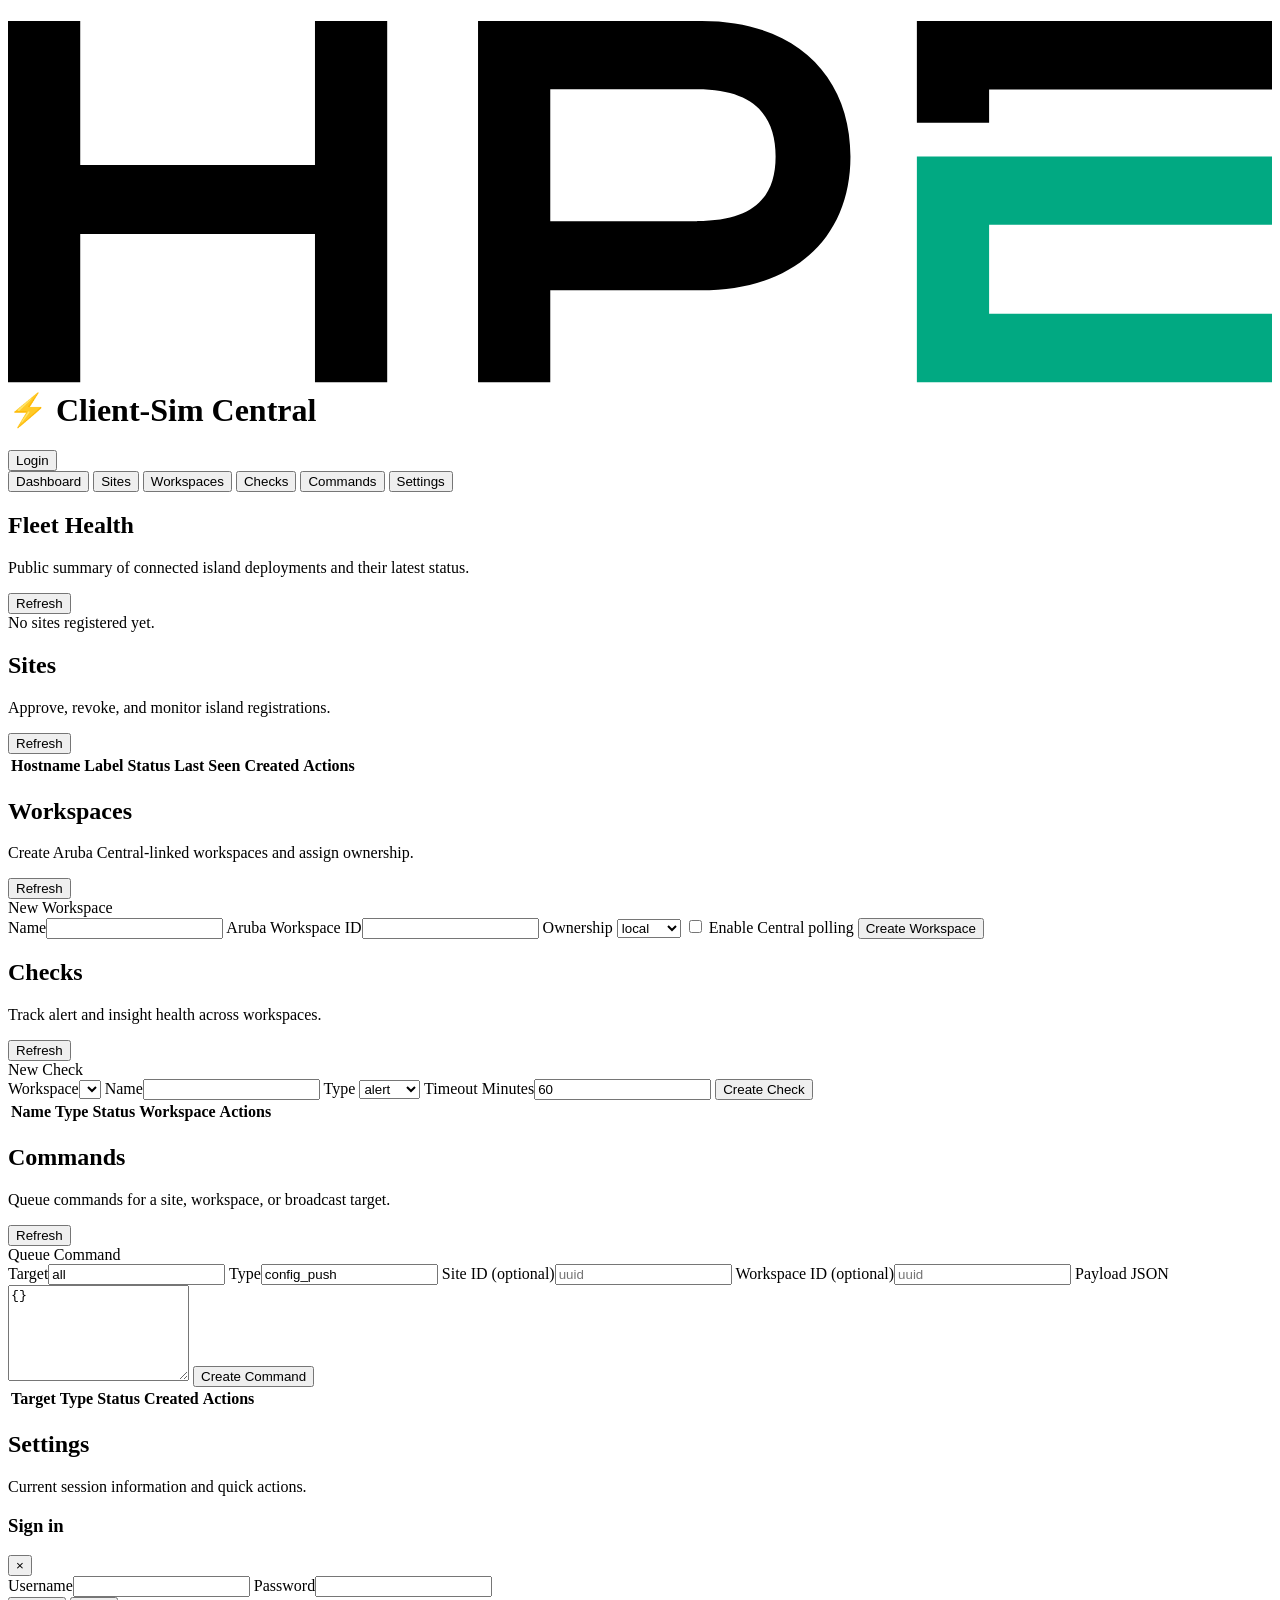
==== central/static/index.html @ 8d9159ab "feat(central): scaffold centralized WebUI — FastAPI/PostgreSQL/Vanilla JS - New central/ directory: " ====
<!DOCTYPE html>
<html lang="en">
<head>
  <meta charset="UTF-8">
  <meta name="viewport" content="width=device-width, initial-scale=1.0">
  <title>Client-Sim Central</title>
  <link rel="stylesheet" href="/static/style.css">
  <script src="/static/app.js" defer></script>
</head>
<body>
  <header class="topbar">
    <div class="topbar-content">
      <h1>
        <svg class="hpe-logo-mark" xmlns="http://www.w3.org/2000/svg" viewBox="0 180 504 144" role="img" aria-label="HPE">
          <path fill="#01a982" d="M391.2 261.27v35.46H504V324H362.4v-90H504v27.27H391.2Z"/>
          <path fill="currentColor" d="M276.67 180h-89.25v144h28.8v-36.6h60c37.92 0 59.7-21.6 59.7-53.4 0-32.01-21.78-54-59.25-54Zm-1.88 79.8h-58.57v-52.54h58.57c22.68 0 31.28 10.48 31.28 26.73 0 16.08-8.6 25.8-31.28 25.8Zm116.41-39.18h-28.8V180H504v27.27H391.2v13.36ZM151.2 180v144h-28.8v-59.02H28.8V324H0V180h28.8v57.38h93.6V180h28.8Z"/>
        </svg>
        <span class="brand-divider" aria-hidden="true"></span>
        ⚡ Client-Sim Central
      </h1>
      <button id="login-button" class="btn btn-secondary" type="button">Login</button>
    </div>
  </header>

  <nav class="tab-nav" role="tablist">
    <button class="tab active" data-tab="dashboard" role="tab" aria-selected="true">Dashboard</button>
    <button class="tab management-tab hidden" data-tab="sites" data-auth="required" role="tab" aria-selected="false">Sites</button>
    <button class="tab management-tab hidden" data-tab="workspaces" data-auth="required" role="tab" aria-selected="false">Workspaces</button>
    <button class="tab management-tab hidden" data-tab="checks" data-auth="required" role="tab" aria-selected="false">Checks</button>
    <button class="tab management-tab hidden" data-tab="commands" data-auth="required" role="tab" aria-selected="false">Commands</button>
    <button class="tab management-tab hidden" data-tab="settings" data-auth="required" role="tab" aria-selected="false">Settings</button>
  </nav>

  <main class="page">
    <section id="tab-dashboard" class="tab-panel">
      <div class="panel-header">
        <div>
          <h2>Fleet Health</h2>
          <p class="muted">Public summary of connected island deployments and their latest status.</p>
        </div>
        <button id="refresh-dashboard" class="btn btn-secondary" type="button">Refresh</button>
      </div>
      <div id="dashboard-summary" class="sites-grid"></div>
      <div id="dashboard-empty" class="card empty-card hidden">No sites registered yet.</div>
    </section>

    <section id="tab-sites" class="tab-panel hidden">
      <div class="panel-header">
        <div>
          <h2>Sites</h2>
          <p class="muted">Approve, revoke, and monitor island registrations.</p>
        </div>
        <button id="refresh-sites" class="btn btn-secondary" type="button">Refresh</button>
      </div>
      <div class="card">
        <div class="table-wrap">
          <table class="data-table">
            <thead>
              <tr>
                <th>Hostname</th>
                <th>Label</th>
                <th>Status</th>
                <th>Last Seen</th>
                <th>Created</th>
                <th>Actions</th>
              </tr>
            </thead>
            <tbody id="sites-table-body"></tbody>
          </table>
        </div>
      </div>
    </section>

    <section id="tab-workspaces" class="tab-panel hidden">
      <div class="panel-header">
        <div>
          <h2>Workspaces</h2>
          <p class="muted">Create Aruba Central-linked workspaces and assign ownership.</p>
        </div>
        <button id="refresh-workspaces" class="btn btn-secondary" type="button">Refresh</button>
      </div>
      <div class="two-column">
        <form id="workspace-form" class="card form-card">
          <div class="card-header"><span class="card-title">New Workspace</span></div>
          <div class="card-body form-grid">
            <label><span>Name</span><input name="name" required></label>
            <label><span>Aruba Workspace ID</span><input name="aruba_workspace_id"></label>
            <label><span>Ownership</span>
              <select name="ownership">
                <option value="local">local</option>
                <option value="remote">remote</option>
              </select>
            </label>
            <label class="checkbox-row"><input type="checkbox" name="central_poll_enabled"> <span>Enable Central polling</span></label>
            <button class="btn btn-primary" type="submit">Create Workspace</button>
          </div>
        </form>
        <div id="workspace-list" class="stack"></div>
      </div>
    </section>

    <section id="tab-checks" class="tab-panel hidden">
      <div class="panel-header">
        <div>
          <h2>Checks</h2>
          <p class="muted">Track alert and insight health across workspaces.</p>
        </div>
        <button id="refresh-checks" class="btn btn-secondary" type="button">Refresh</button>
      </div>
      <div class="two-column">
        <form id="check-form" class="card form-card">
          <div class="card-header"><span class="card-title">New Check</span></div>
          <div class="card-body form-grid">
            <label><span>Workspace</span><select id="check-workspace" name="workspace_id" required></select></label>
            <label><span>Name</span><input name="check_name" required></label>
            <label><span>Type</span>
              <select name="check_type">
                <option value="alert">alert</option>
                <option value="insight">insight</option>
              </select>
            </label>
            <label><span>Timeout Minutes</span><input name="timeout_minutes" type="number" min="1" value="60"></label>
            <button class="btn btn-primary" type="submit">Create Check</button>
          </div>
        </form>
        <div class="card">
          <div class="table-wrap">
            <table class="data-table">
              <thead>
                <tr>
                  <th>Name</th>
                  <th>Type</th>
                  <th>Status</th>
                  <th>Workspace</th>
                  <th>Actions</th>
                </tr>
              </thead>
              <tbody id="checks-table-body"></tbody>
            </table>
          </div>
        </div>
      </div>
    </section>

    <section id="tab-commands" class="tab-panel hidden">
      <div class="panel-header">
        <div>
          <h2>Commands</h2>
          <p class="muted">Queue commands for a site, workspace, or broadcast target.</p>
        </div>
        <button id="refresh-commands" class="btn btn-secondary" type="button">Refresh</button>
      </div>
      <div class="two-column">
        <form id="command-form" class="card form-card">
          <div class="card-header"><span class="card-title">Queue Command</span></div>
          <div class="card-body form-grid">
            <label><span>Target</span><input name="target" value="all" required></label>
            <label><span>Type</span><input name="type" value="config_push" required></label>
            <label><span>Site ID (optional)</span><input name="site_id" placeholder="uuid"></label>
            <label><span>Workspace ID (optional)</span><input name="workspace_id" placeholder="uuid"></label>
            <label class="full-width"><span>Payload JSON</span><textarea name="payload" rows="6">{}</textarea></label>
            <button class="btn btn-primary" type="submit">Create Command</button>
          </div>
        </form>
        <div class="card">
          <div class="table-wrap">
            <table class="data-table">
              <thead>
                <tr>
                  <th>Target</th>
                  <th>Type</th>
                  <th>Status</th>
                  <th>Created</th>
                  <th>Actions</th>
                </tr>
              </thead>
              <tbody id="commands-table-body"></tbody>
            </table>
          </div>
        </div>
      </div>
    </section>

    <section id="tab-settings" class="tab-panel hidden">
      <div class="panel-header">
        <div>
          <h2>Settings</h2>
          <p class="muted">Current session information and quick actions.</p>
        </div>
      </div>
      <div id="settings-card" class="card"></div>
    </section>
  </main>

  <div id="login-modal" class="login-modal hidden">
    <div class="login-dialog">
      <div class="modal-header">
        <h3>Sign in</h3>
        <button id="login-close" class="icon-button" type="button" aria-label="Close">×</button>
      </div>
      <form id="login-form" class="form-grid">
        <label><span>Username</span><input name="username" autocomplete="username" required></label>
        <label><span>Password</span><input name="password" type="password" autocomplete="current-password" required></label>
        <div class="modal-actions">
          <button id="login-cancel" class="btn btn-secondary" type="button">Cancel</button>
          <button class="btn btn-primary" type="submit">Login</button>
        </div>
      </form>
    </div>
  </div>

  <div id="toast-container" class="toast-container" aria-live="polite" aria-atomic="true"></div>
</body>
</html>
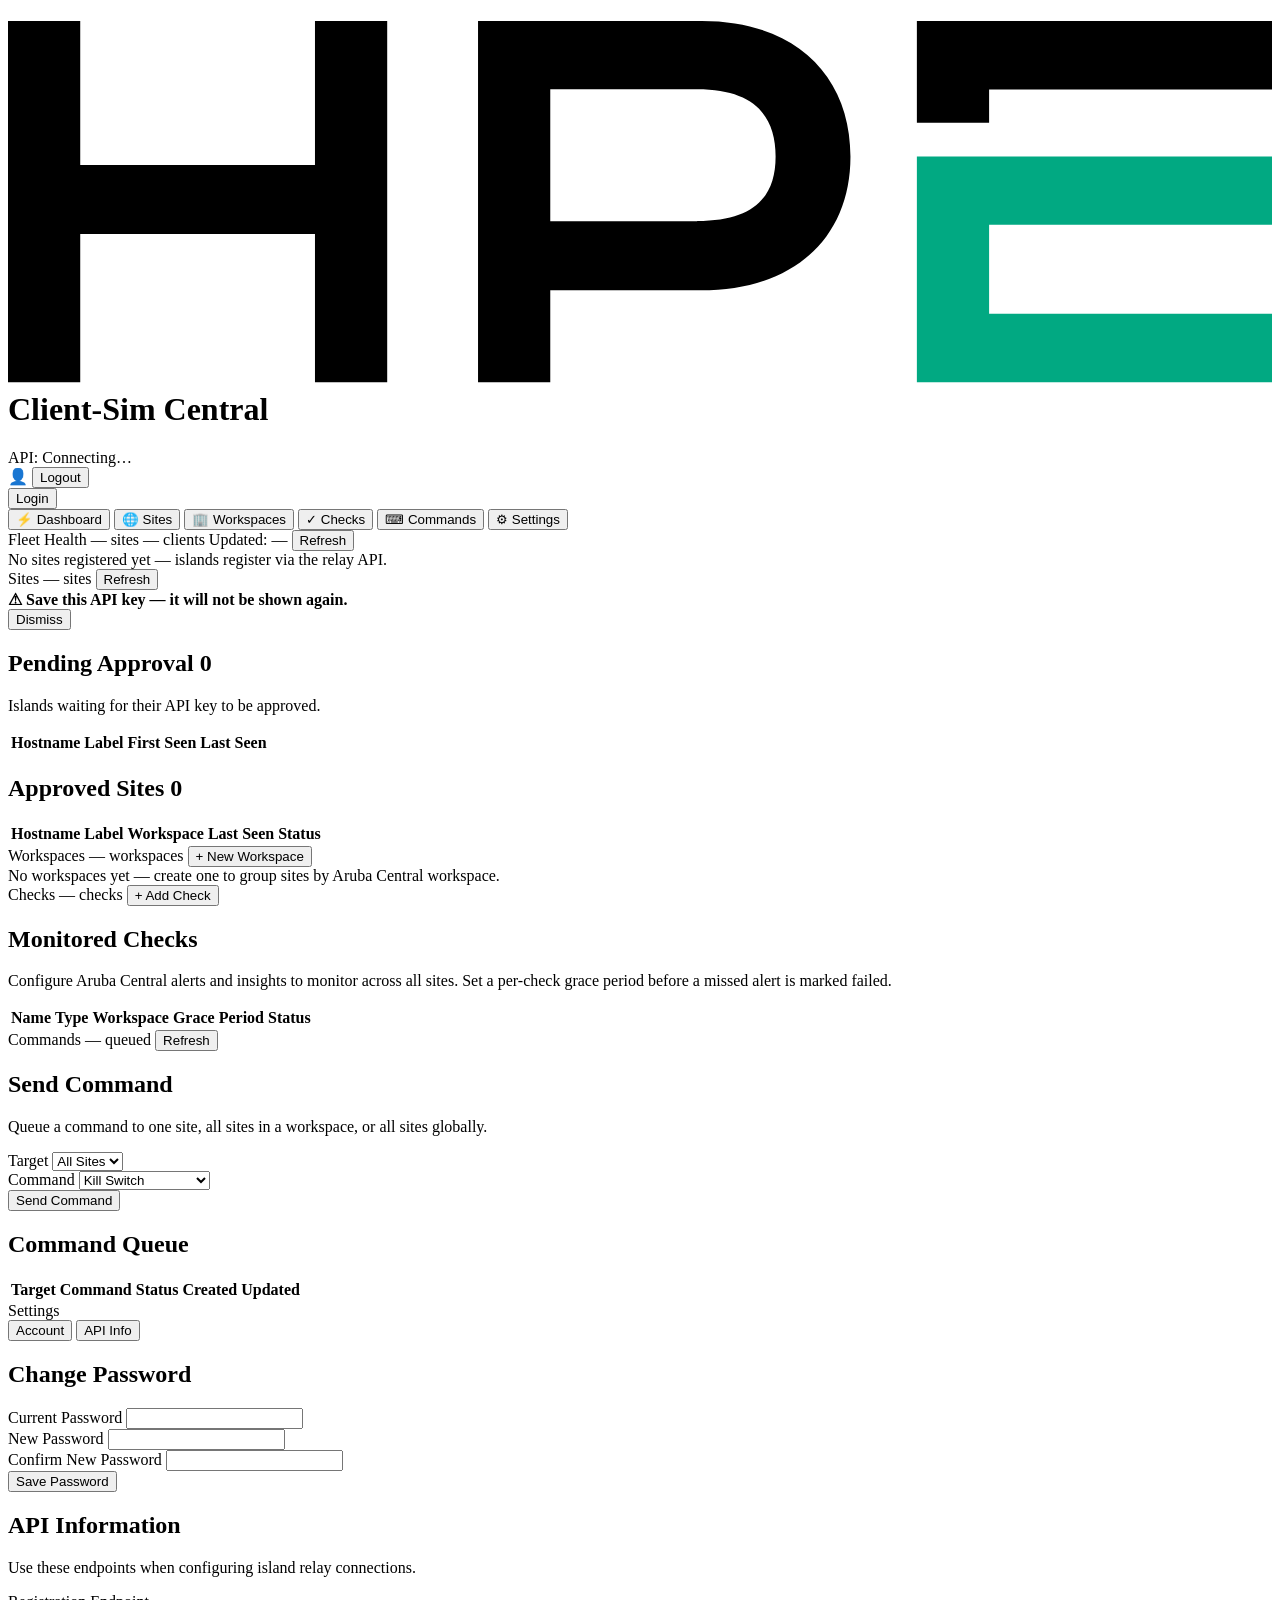
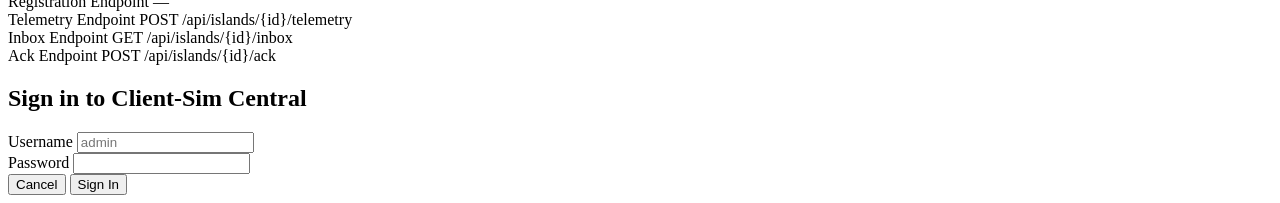
==== commit cb8e51d1: "feat(central): apply HPE design system to static frontend - style.css: copied verbatim from local We" ====
--- a/central/static/index.html
+++ b/central/static/index.html
@@ -5,210 +5,270 @@
   <meta name="viewport" content="width=device-width, initial-scale=1.0">
   <title>Client-Sim Central</title>
   <link rel="stylesheet" href="/static/style.css">
-  <script src="/static/app.js" defer></script>
 </head>
 <body>
+
+  <!-- ── Top bar ── -->
   <header class="topbar">
     <div class="topbar-content">
-      <h1>
-        <svg class="hpe-logo-mark" xmlns="http://www.w3.org/2000/svg" viewBox="0 180 504 144" role="img" aria-label="HPE">
-          <path fill="#01a982" d="M391.2 261.27v35.46H504V324H362.4v-90H504v27.27H391.2Z"/>
-          <path fill="currentColor" d="M276.67 180h-89.25v144h28.8v-36.6h60c37.92 0 59.7-21.6 59.7-53.4 0-32.01-21.78-54-59.25-54Zm-1.88 79.8h-58.57v-52.54h58.57c22.68 0 31.28 10.48 31.28 26.73 0 16.08-8.6 25.8-31.28 25.8Zm116.41-39.18h-28.8V180H504v27.27H391.2v13.36ZM151.2 180v144h-28.8v-59.02H28.8V324H0V180h28.8v57.38h93.6V180h28.8Z"/>
-        </svg>
-        <span class="brand-divider" aria-hidden="true"></span>
-        ⚡ Client-Sim Central
-      </h1>
-      <button id="login-button" class="btn btn-secondary" type="button">Login</button>
+      <div>
+        <h1>
+          <svg class="hpe-logo-mark" xmlns="http://www.w3.org/2000/svg" viewBox="0 180 504 144" role="img" aria-label="HPE">
+            <path fill="#01a982" d="M391.2 261.27v35.46H504V324H362.4v-90H504v27.27H391.2Z"/>
+            <path fill="currentColor" d="M276.67 180h-89.25v144h28.8v-36.6h60c37.92 0 59.7-21.6 59.7-53.4 0-32.01-21.78-54-59.25-54Zm-1.88 79.8h-58.57v-52.54h58.57c22.68 0 31.28 10.48 31.28 26.73 0 16.08-8.6 25.8-31.28 25.8Zm116.41-39.18h-28.8V180H504v27.27H391.2v13.36ZM151.2 180v144h-28.8v-59.02H28.8V324H0V180h28.8v57.38h93.6V180h28.8Z"/>
+          </svg>
+          <span class="brand-divider" aria-hidden="true"></span>
+          Client-Sim Central
+        </h1>
+      </div>
+      <div class="topbar-right">
+        <div id="api-status" class="ws-status">
+          <span id="api-dot" class="status-dot offline"></span>
+          <span class="repo-label">API:</span>
+          <span id="api-text">Connecting…</span>
+        </div>
+        <span id="installer-version" class="installer-version-badge"></span>
+        <div id="topbar-user" class="topbar-user hidden">
+          <span>👤</span>
+          <span id="topbar-username" class="topbar-username"></span>
+          <button id="logout-btn" class="btn btn-secondary btn-small" type="button">Logout</button>
+        </div>
+        <button id="login-btn" class="btn btn-secondary btn-small" type="button">Login</button>
+      </div>
     </div>
   </header>
 
+  <!-- ── Tab nav ── -->
   <nav class="tab-nav" role="tablist">
-    <button class="tab active" data-tab="dashboard" role="tab" aria-selected="true">Dashboard</button>
-    <button class="tab management-tab hidden" data-tab="sites" data-auth="required" role="tab" aria-selected="false">Sites</button>
-    <button class="tab management-tab hidden" data-tab="workspaces" data-auth="required" role="tab" aria-selected="false">Workspaces</button>
-    <button class="tab management-tab hidden" data-tab="checks" data-auth="required" role="tab" aria-selected="false">Checks</button>
-    <button class="tab management-tab hidden" data-tab="commands" data-auth="required" role="tab" aria-selected="false">Commands</button>
-    <button class="tab management-tab hidden" data-tab="settings" data-auth="required" role="tab" aria-selected="false">Settings</button>
+    <button class="tab active" data-tab="dashboard" role="tab" aria-selected="true">⚡ Dashboard</button>
+    <button class="tab management-tab hidden" data-tab="sites" role="tab" aria-selected="false">🌐 Sites</button>
+    <button class="tab management-tab hidden" data-tab="workspaces" role="tab" aria-selected="false">🏢 Workspaces</button>
+    <button class="tab management-tab hidden" data-tab="checks" role="tab" aria-selected="false">✓ Checks</button>
+    <button class="tab management-tab hidden" data-tab="commands" role="tab" aria-selected="false">⌨ Commands</button>
+    <button class="tab management-tab hidden" data-tab="settings" role="tab" aria-selected="false">⚙ Settings</button>
   </nav>
 
-  <main class="page">
-    <section id="tab-dashboard" class="tab-panel">
-      <div class="panel-header">
-        <div>
-          <h2>Fleet Health</h2>
-          <p class="muted">Public summary of connected island deployments and their latest status.</p>
-        </div>
-        <button id="refresh-dashboard" class="btn btn-secondary" type="button">Refresh</button>
-      </div>
-      <div id="dashboard-summary" class="sites-grid"></div>
-      <div id="dashboard-empty" class="card empty-card hidden">No sites registered yet.</div>
-    </section>
-
-    <section id="tab-sites" class="tab-panel hidden">
-      <div class="panel-header">
-        <div>
-          <h2>Sites</h2>
-          <p class="muted">Approve, revoke, and monitor island registrations.</p>
-        </div>
-        <button id="refresh-sites" class="btn btn-secondary" type="button">Refresh</button>
-      </div>
-      <div class="card">
-        <div class="table-wrap">
-          <table class="data-table">
-            <thead>
-              <tr>
-                <th>Hostname</th>
-                <th>Label</th>
-                <th>Status</th>
-                <th>Last Seen</th>
-                <th>Created</th>
-                <th>Actions</th>
-              </tr>
-            </thead>
-            <tbody id="sites-table-body"></tbody>
-          </table>
-        </div>
-      </div>
-    </section>
-
-    <section id="tab-workspaces" class="tab-panel hidden">
-      <div class="panel-header">
-        <div>
-          <h2>Workspaces</h2>
-          <p class="muted">Create Aruba Central-linked workspaces and assign ownership.</p>
-        </div>
-        <button id="refresh-workspaces" class="btn btn-secondary" type="button">Refresh</button>
-      </div>
-      <div class="two-column">
-        <form id="workspace-form" class="card form-card">
-          <div class="card-header"><span class="card-title">New Workspace</span></div>
-          <div class="card-body form-grid">
-            <label><span>Name</span><input name="name" required></label>
-            <label><span>Aruba Workspace ID</span><input name="aruba_workspace_id"></label>
-            <label><span>Ownership</span>
-              <select name="ownership">
-                <option value="local">local</option>
-                <option value="remote">remote</option>
-              </select>
-            </label>
-            <label class="checkbox-row"><input type="checkbox" name="central_poll_enabled"> <span>Enable Central polling</span></label>
-            <button class="btn btn-primary" type="submit">Create Workspace</button>
-          </div>
-        </form>
-        <div id="workspace-list" class="stack"></div>
-      </div>
-    </section>
-
-    <section id="tab-checks" class="tab-panel hidden">
-      <div class="panel-header">
-        <div>
-          <h2>Checks</h2>
-          <p class="muted">Track alert and insight health across workspaces.</p>
-        </div>
-        <button id="refresh-checks" class="btn btn-secondary" type="button">Refresh</button>
-      </div>
-      <div class="two-column">
-        <form id="check-form" class="card form-card">
-          <div class="card-header"><span class="card-title">New Check</span></div>
-          <div class="card-body form-grid">
-            <label><span>Workspace</span><select id="check-workspace" name="workspace_id" required></select></label>
-            <label><span>Name</span><input name="check_name" required></label>
-            <label><span>Type</span>
-              <select name="check_type">
-                <option value="alert">alert</option>
-                <option value="insight">insight</option>
-              </select>
-            </label>
-            <label><span>Timeout Minutes</span><input name="timeout_minutes" type="number" min="1" value="60"></label>
-            <button class="btn btn-primary" type="submit">Create Check</button>
-          </div>
-        </form>
-        <div class="card">
-          <div class="table-wrap">
-            <table class="data-table">
-              <thead>
-                <tr>
-                  <th>Name</th>
-                  <th>Type</th>
-                  <th>Status</th>
-                  <th>Workspace</th>
-                  <th>Actions</th>
-                </tr>
-              </thead>
-              <tbody id="checks-table-body"></tbody>
-            </table>
-          </div>
-        </div>
-      </div>
-    </section>
-
-    <section id="tab-commands" class="tab-panel hidden">
-      <div class="panel-header">
-        <div>
-          <h2>Commands</h2>
-          <p class="muted">Queue commands for a site, workspace, or broadcast target.</p>
-        </div>
-        <button id="refresh-commands" class="btn btn-secondary" type="button">Refresh</button>
-      </div>
-      <div class="two-column">
-        <form id="command-form" class="card form-card">
-          <div class="card-header"><span class="card-title">Queue Command</span></div>
-          <div class="card-body form-grid">
-            <label><span>Target</span><input name="target" value="all" required></label>
-            <label><span>Type</span><input name="type" value="config_push" required></label>
-            <label><span>Site ID (optional)</span><input name="site_id" placeholder="uuid"></label>
-            <label><span>Workspace ID (optional)</span><input name="workspace_id" placeholder="uuid"></label>
-            <label class="full-width"><span>Payload JSON</span><textarea name="payload" rows="6">{}</textarea></label>
-            <button class="btn btn-primary" type="submit">Create Command</button>
-          </div>
-        </form>
-        <div class="card">
-          <div class="table-wrap">
-            <table class="data-table">
-              <thead>
-                <tr>
-                  <th>Target</th>
-                  <th>Type</th>
-                  <th>Status</th>
-                  <th>Created</th>
-                  <th>Actions</th>
-                </tr>
-              </thead>
-              <tbody id="commands-table-body"></tbody>
-            </table>
-          </div>
-        </div>
-      </div>
-    </section>
-
-    <section id="tab-settings" class="tab-panel hidden">
-      <div class="panel-header">
-        <div>
-          <h2>Settings</h2>
-          <p class="muted">Current session information and quick actions.</p>
-        </div>
-      </div>
-      <div id="settings-card" class="card"></div>
-    </section>
-  </main>
-
-  <div id="login-modal" class="login-modal hidden">
-    <div class="login-dialog">
-      <div class="modal-header">
-        <h3>Sign in</h3>
-        <button id="login-close" class="icon-button" type="button" aria-label="Close">×</button>
-      </div>
-      <form id="login-form" class="form-grid">
-        <label><span>Username</span><input name="username" autocomplete="username" required></label>
-        <label><span>Password</span><input name="password" type="password" autocomplete="current-password" required></label>
-        <div class="modal-actions">
-          <button id="login-cancel" class="btn btn-secondary" type="button">Cancel</button>
-          <button class="btn btn-primary" type="submit">Login</button>
-        </div>
-      </form>
+  <!-- ── Dashboard tab (public) ── -->
+  <main id="tab-dashboard" class="page tab-content">
+    <div class="server-node-bar">
+      <span class="server-node-name">Fleet Health</span>
+      <span class="server-stat-pill" id="dash-sites-pill" title="Connected sites">— sites</span>
+      <span class="server-stat-pill" id="dash-clients-pill" title="Total clients">— clients</span>
+      <span class="server-last-seen">Updated: <span id="dash-last-updated">—</span></span>
+      <button id="refresh-dashboard-btn" class="btn btn-secondary btn-small" style="margin-left:auto;" type="button">Refresh</button>
+    </div>
+    <div id="dashboard-grid" class="sites-grid"></div>
+    <div id="dashboard-empty" class="central-empty hidden">No sites registered yet — islands register via the relay API.</div>
+  </main>
+
+  <!-- ── Sites tab (auth required) ── -->
+  <main id="tab-sites" class="page tab-content hidden">
+    <div class="server-node-bar">
+      <span class="server-node-name">Sites</span>
+      <span class="server-stat-pill" id="sites-count-pill">— sites</span>
+      <button id="refresh-sites-btn" class="btn btn-secondary btn-small" style="margin-left:auto;" type="button">Refresh</button>
+    </div>
+
+    <div id="key-once-banner" class="key-once-banner hidden">
+      <strong>⚠ Save this API key — it will not be shown again.</strong><br>
+      <div class="api-key-display" id="key-once-value"></div>
+      <button class="btn btn-secondary btn-small" onclick="document.getElementById('key-once-banner').classList.add('hidden')">Dismiss</button>
+    </div>
+
+    <!-- Pending sites -->
+    <div id="sites-pending-section" class="setup-card hidden">
+      <div class="setup-card-header">
+        <h2>Pending Approval <span id="sites-pending-count" class="badge-count">0</span></h2>
+        <p>Islands waiting for their API key to be approved.</p>
+      </div>
+      <table class="data-table" id="sites-pending-table">
+        <thead><tr><th>Hostname</th><th>Label</th><th>First Seen</th><th>Last Seen</th><th></th></tr></thead>
+        <tbody id="sites-pending-tbody"></tbody>
+      </table>
+    </div>
+
+    <!-- Approved sites -->
+    <div class="setup-card setup-section-gap">
+      <div class="setup-card-header">
+        <h2>Approved Sites <span id="sites-approved-count" class="badge-count">0</span></h2>
+      </div>
+      <table class="data-table" id="sites-approved-table">
+        <thead><tr><th>Hostname</th><th>Label</th><th>Workspace</th><th>Last Seen</th><th>Status</th><th></th></tr></thead>
+        <tbody id="sites-approved-tbody"></tbody>
+      </table>
+    </div>
+  </main>
+
+  <!-- ── Workspaces tab (auth required) ── -->
+  <main id="tab-workspaces" class="page tab-content hidden">
+    <div class="server-node-bar">
+      <span class="server-node-name">Workspaces</span>
+      <span class="server-stat-pill" id="workspaces-count-pill">— workspaces</span>
+      <button id="add-workspace-btn" class="btn btn-secondary btn-small" style="margin-left:auto;" type="button">+ New Workspace</button>
+    </div>
+    <div id="workspaces-grid" class="sites-grid"></div>
+    <div id="workspaces-empty" class="central-empty hidden">No workspaces yet — create one to group sites by Aruba Central workspace.</div>
+  </main>
+
+  <!-- ── Checks tab (auth required) ── -->
+  <main id="tab-checks" class="page tab-content hidden">
+    <div class="server-node-bar">
+      <span class="server-node-name">Checks</span>
+      <span class="server-stat-pill" id="checks-count-pill">— checks</span>
+      <button id="add-check-btn" class="btn btn-secondary btn-small" style="margin-left:auto;" type="button">+ Add Check</button>
+    </div>
+    <div class="setup-card">
+      <div class="setup-card-header">
+        <h2>Monitored Checks</h2>
+        <p>Configure Aruba Central alerts and insights to monitor across all sites. Set a per-check grace period before a missed alert is marked failed.</p>
+      </div>
+      <table class="data-table" id="checks-table">
+        <thead><tr><th>Name</th><th>Type</th><th>Workspace</th><th>Grace Period</th><th>Status</th><th></th></tr></thead>
+        <tbody id="checks-tbody"></tbody>
+      </table>
+    </div>
+  </main>
+
+  <!-- ── Commands tab (auth required) ── -->
+  <main id="tab-commands" class="page tab-content hidden">
+    <div class="server-node-bar">
+      <span class="server-node-name">Commands</span>
+      <span class="server-stat-pill" id="commands-count-pill">— queued</span>
+      <button id="refresh-commands-btn" class="btn btn-secondary btn-small" style="margin-left:auto;" type="button">Refresh</button>
+    </div>
+
+    <!-- Send command form -->
+    <div class="setup-card">
+      <div class="setup-card-header">
+        <h2>Send Command</h2>
+        <p>Queue a command to one site, all sites in a workspace, or all sites globally.</p>
+      </div>
+      <div class="setup-form" style="max-width:480px;">
+        <div class="form-group">
+          <label class="form-label">Target</label>
+          <select id="cmd-target" class="form-input">
+            <option value="all">All Sites</option>
+          </select>
+        </div>
+        <div class="form-group">
+          <label class="form-label">Command</label>
+          <select id="cmd-type" class="form-input">
+            <option value="kill_switch">Kill Switch</option>
+            <option value="restart_sim">Restart Simulation</option>
+            <option value="update_now">Update Now</option>
+            <option value="reclone">Reclone VMs</option>
+            <option value="reboot">Reboot</option>
+          </select>
+        </div>
+        <div class="form-actions">
+          <button id="send-command-btn" class="btn btn-primary" type="button">Send Command</button>
+          <span id="cmd-msg" class="form-msg"></span>
+        </div>
+      </div>
+    </div>
+
+    <!-- Command queue table -->
+    <div class="setup-card setup-section-gap">
+      <div class="setup-card-header">
+        <h2>Command Queue</h2>
+      </div>
+      <table class="data-table" id="commands-table">
+        <thead><tr><th>Target</th><th>Command</th><th>Status</th><th>Created</th><th>Updated</th><th></th></tr></thead>
+        <tbody id="commands-tbody"></tbody>
+      </table>
+    </div>
+  </main>
+
+  <!-- ── Settings tab (auth required) ── -->
+  <main id="tab-settings" class="page tab-content hidden">
+    <div class="server-node-bar">
+      <span class="server-node-name">Settings</span>
+    </div>
+
+    <nav class="setup-subnav" role="tablist">
+      <button class="setup-subtab settings-subtab active" data-subtab="settings-account" role="tab">Account</button>
+      <button class="setup-subtab settings-subtab" data-subtab="settings-api" role="tab">API Info</button>
+    </nav>
+
+    <div id="settings-account" class="setup-subpanel">
+      <div class="setup-card" style="max-width:480px; margin-top:16px;">
+        <div class="setup-card-header">
+          <h2>Change Password</h2>
+        </div>
+        <div class="setup-form">
+          <div class="form-group">
+            <label class="form-label">Current Password</label>
+            <input id="pw-current" type="password" class="form-input" autocomplete="current-password">
+          </div>
+          <div class="form-group">
+            <label class="form-label">New Password</label>
+            <input id="pw-new" type="password" class="form-input" autocomplete="new-password">
+          </div>
+          <div class="form-group">
+            <label class="form-label">Confirm New Password</label>
+            <input id="pw-confirm" type="password" class="form-input" autocomplete="new-password">
+          </div>
+          <div class="form-actions">
+            <button id="pw-save-btn" class="btn btn-primary" type="button">Save Password</button>
+            <span id="pw-msg" class="form-msg"></span>
+          </div>
+        </div>
+      </div>
+    </div>
+
+    <div id="settings-api" class="setup-subpanel hidden">
+      <div class="setup-card" style="margin-top:16px;">
+        <div class="setup-card-header">
+          <h2>API Information</h2>
+          <p>Use these endpoints when configuring island relay connections.</p>
+        </div>
+        <div class="setup-status-grid">
+          <div class="setup-status-item">
+            <span class="setup-status-label">Registration Endpoint</span>
+            <span class="setup-status-value" id="api-register-url">—</span>
+          </div>
+          <div class="setup-status-item">
+            <span class="setup-status-label">Telemetry Endpoint</span>
+            <span class="setup-status-value">POST /api/islands/{id}/telemetry</span>
+          </div>
+          <div class="setup-status-item">
+            <span class="setup-status-label">Inbox Endpoint</span>
+            <span class="setup-status-value">GET /api/islands/{id}/inbox</span>
+          </div>
+          <div class="setup-status-item">
+            <span class="setup-status-label">Ack Endpoint</span>
+            <span class="setup-status-value">POST /api/islands/{id}/ack</span>
+          </div>
+        </div>
+      </div>
+    </div>
+  </main>
+
+  <!-- ── Login modal ── -->
+  <div id="login-modal" class="modal-overlay hidden" role="dialog" aria-modal="true" aria-labelledby="login-modal-title">
+    <div class="modal-box">
+      <h2 id="login-modal-title" class="modal-title">Sign in to Client-Sim Central</h2>
+      <div class="setup-form">
+        <div class="form-group">
+          <label class="form-label" for="login-username">Username</label>
+          <input id="login-username" type="text" class="form-input" autocomplete="username" placeholder="admin">
+        </div>
+        <div class="form-group">
+          <label class="form-label" for="login-password">Password</label>
+          <input id="login-password" type="password" class="form-input" autocomplete="current-password">
+        </div>
+        <div id="login-error" class="form-msg" style="color:#C0392B;"></div>
+      </div>
+      <div class="modal-actions">
+        <button id="login-cancel-btn" class="btn btn-secondary" type="button">Cancel</button>
+        <button id="login-submit-btn" class="btn btn-primary" type="button">Sign In</button>
+      </div>
     </div>
   </div>
 
-  <div id="toast-container" class="toast-container" aria-live="polite" aria-atomic="true"></div>
+  <!-- ── Toast notifications ── -->
+  <div id="toast-container" style="position:fixed;top:72px;right:24px;z-index:400;display:flex;flex-direction:column;gap:8px;"></div>
+
+  <script src="/static/app.js"></script>
 </body>
 </html>
